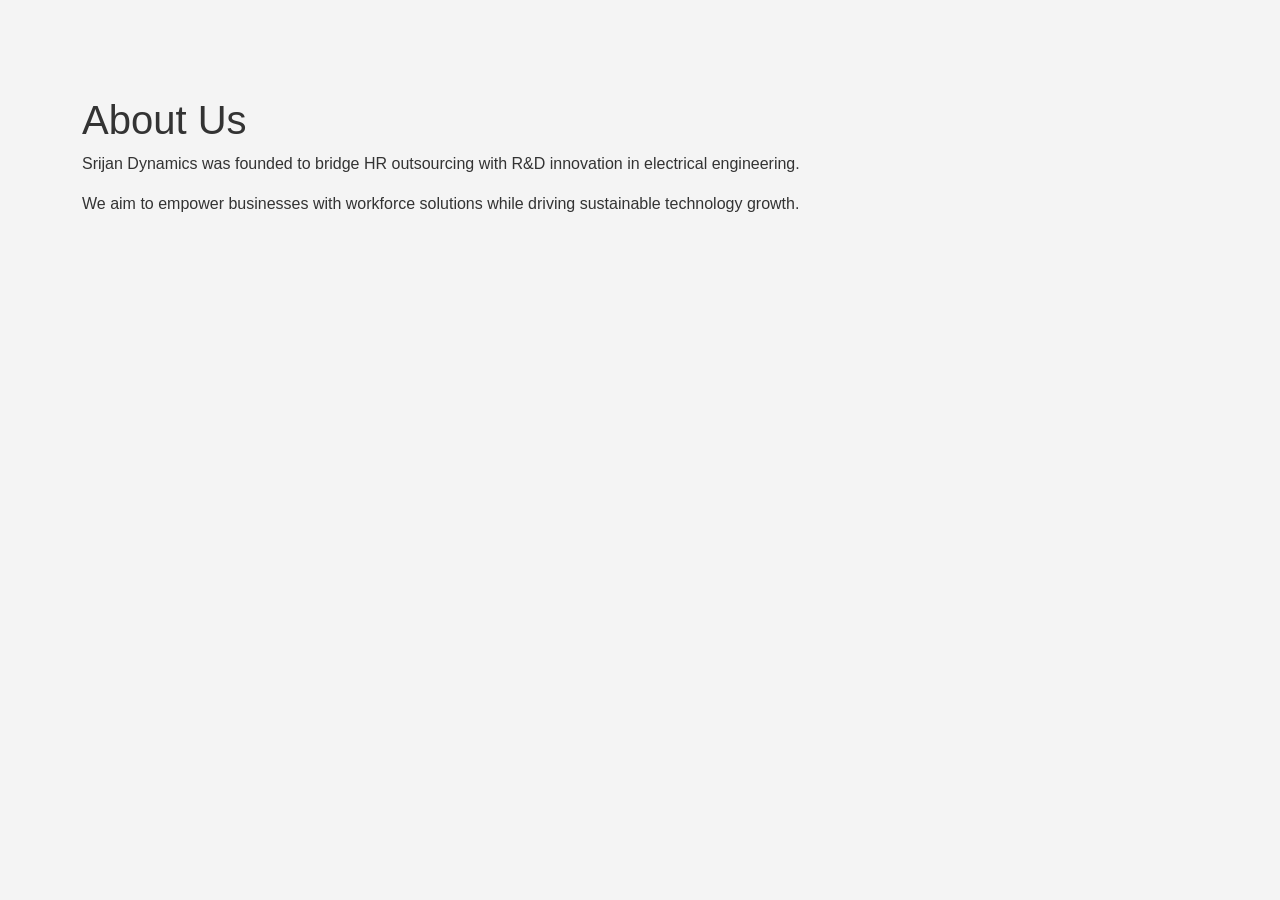
==== about.html @ 722c99f7 "Update about.html" ====
<!DOCTYPE html>
<html lang="en">
<head>
  <meta charset="UTF-8">
  <title>About Us - Srijan Dynamics</title>
  <link href="https://cdn.jsdelivr.net/npm/bootstrap@5.3.0/dist/css/bootstrap.min.css" rel="stylesheet">
  <link rel="stylesheet" href="style.css">
</head>
<body>
  <div class="container mt-5 pt-5">
    <h1>About Us</h1>
    <p>Srijan Dynamics was founded to bridge HR outsourcing with R&D innovation in electrical engineering.</p>
    <p>We aim to empower businesses with workforce solutions while driving sustainable technology growth.</p>
  </div>
</body>
</html>
---- style.css ----
body {
  font-family: Arial, sans-serif;
  margin: 0; padding: 0;
  background: #f4f4f4;
  color: #333;
}
header {
  background: #004080;
  color: #fff;
  padding: 20px;
  text-align: center;
}
nav a {
  color: #fff;
  margin: 0 15px;
  text-decoration: none;
}
main {
  padding: 40px;
  text-align: center;
}
footer {
  background: #004080;
  color: #fff;
  text-align: center;
  padding: 10px;
}
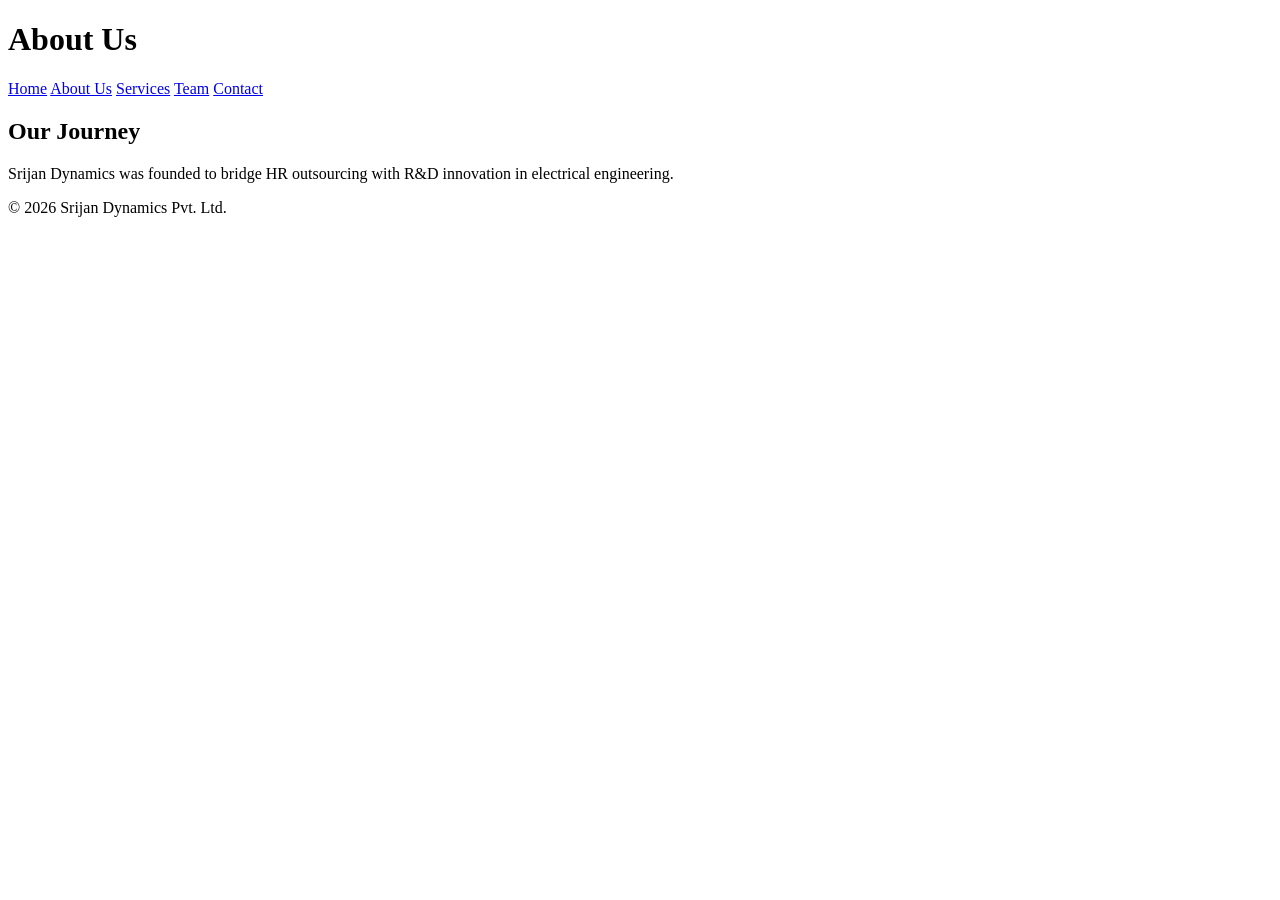
==== commit 279e4aab: "Update about.html" ====
--- a/about.html
+++ b/about.html
@@ -3,14 +3,23 @@
 <head>
   <meta charset="UTF-8">
   <title>About Us - Srijan Dynamics</title>
-  <link href="https://cdn.jsdelivr.net/npm/bootstrap@5.3.0/dist/css/bootstrap.min.css" rel="stylesheet">
   <link rel="stylesheet" href="style.css">
 </head>
 <body>
-  <div class="container mt-5 pt-5">
+  <header>
     <h1>About Us</h1>
+    <nav>
+      <a href="index.html">Home</a>
+      <a href="about.html">About Us</a>
+      <a href="services.html">Services</a>
+      <a href="team.html">Team</a>
+      <a href="contact.html">Contact</a>
+    </nav>
+  </header>
+  <main>
+    <h2>Our Journey</h2>
     <p>Srijan Dynamics was founded to bridge HR outsourcing with R&D innovation in electrical engineering.</p>
-    <p>We aim to empower businesses with workforce solutions while driving sustainable technology growth.</p>
-  </div>
+  </main>
+  <footer>&copy; 2026 Srijan Dynamics Pvt. Ltd.</footer>
 </body>
 </html>
--- a/style.css
+++ b/style.css
@@ -1,27 +1,11 @@
-body {
-  font-family: Arial, sans-serif;
-  margin: 0; padding: 0;
-  background: #f4f4f4;
-  color: #333;
+.hero {
+  background: url('images/banner.jpg') no-repeat center center;
+  background-size: cover;
+  height: 100vh;
 }
-header {
-  background: #004080;
-  color: #fff;
-  padding: 20px;
-  text-align: center;
+.hero h1, .hero p {
+  text-shadow: 2px 2px 5px rgba(0,0,0,0.7);
 }
-nav a {
-  color: #fff;
-  margin: 0 15px;
-  text-decoration: none;
+.card {
+  margin-bottom: 20px;
 }
-main {
-  padding: 40px;
-  text-align: center;
-}
-footer {
-  background: #004080;
-  color: #fff;
-  text-align: center;
-  padding: 10px;
-}
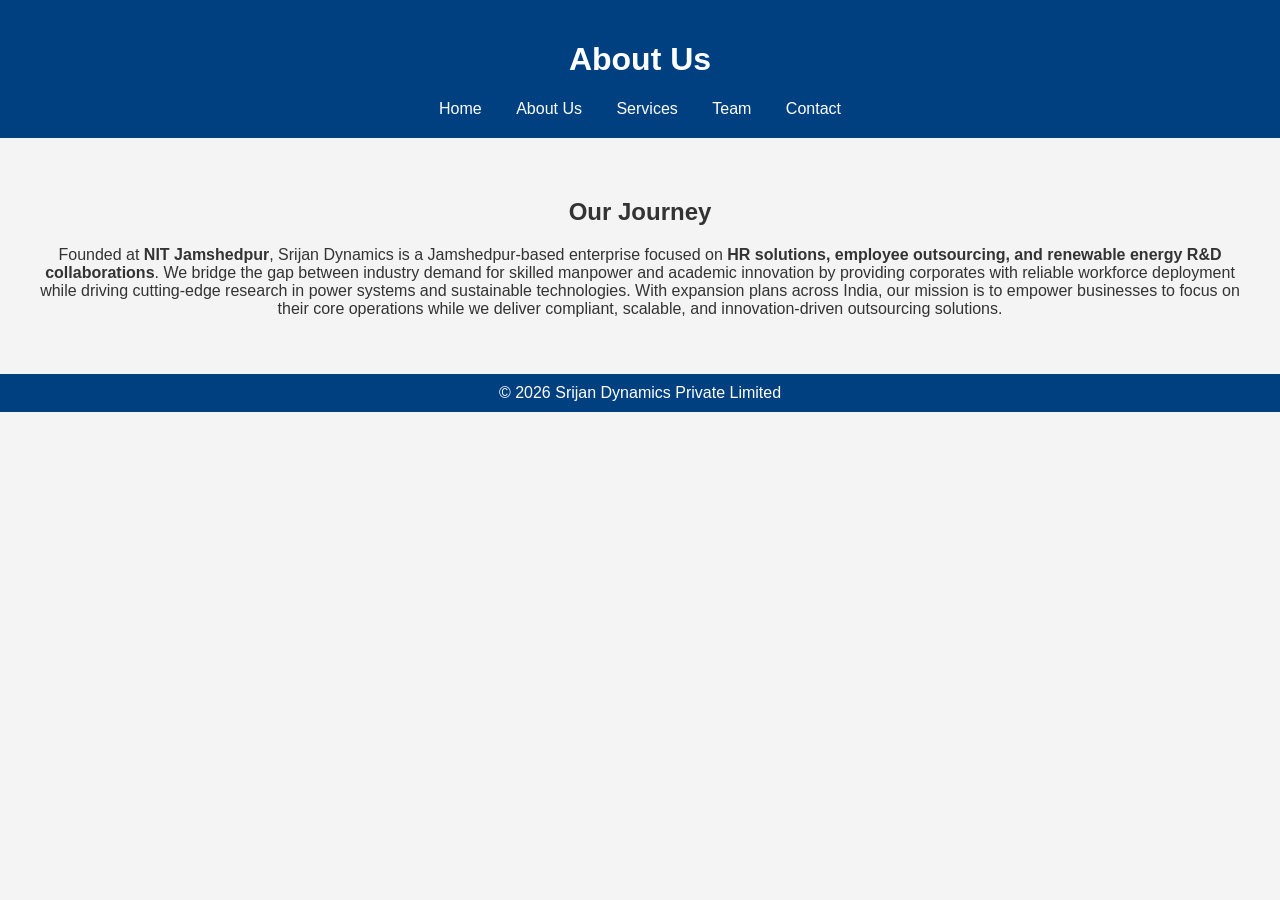
==== commit 08b5659a: "Update about.html" ====
--- a/about.html
+++ b/about.html
@@ -18,8 +18,15 @@
   </header>
   <main>
     <h2>Our Journey</h2>
-    <p>Srijan Dynamics was founded to bridge HR outsourcing with R&D innovation in electrical engineering.</p>
+    <p>
+      Founded at <strong>NIT Jamshedpur</strong>, Srijan Dynamics is a Jamshedpur‑based enterprise focused on 
+      <strong>HR solutions, employee outsourcing, and renewable energy R&D collaborations</strong>. 
+      We bridge the gap between industry demand for skilled manpower and academic innovation by providing corporates 
+      with reliable workforce deployment while driving cutting‑edge research in power systems and sustainable technologies. 
+      With expansion plans across India, our mission is to empower businesses to focus on their core operations while we 
+      deliver compliant, scalable, and innovation‑driven outsourcing solutions.
+    </p>
   </main>
-  <footer>&copy; 2026 Srijan Dynamics Pvt. Ltd.</footer>
+  <footer>&copy; 2026 Srijan Dynamics Private Limited</footer>
 </body>
 </html>
--- a/style.css
+++ b/style.css
@@ -1,11 +1,27 @@
-.hero {
-  background: url('images/banner.jpg') no-repeat center center;
-  background-size: cover;
-  height: 100vh;
+body {
+  font-family: Arial, sans-serif;
+  margin: 0; padding: 0;
+  background: #f4f4f4;
+  color: #333;
 }
-.hero h1, .hero p {
-  text-shadow: 2px 2px 5px rgba(0,0,0,0.7);
+header {
+  background: #004080;
+  color: #fff;
+  padding: 20px;
+  text-align: center;
 }
-.card {
-  margin-bottom: 20px;
+nav a {
+  color: #fff;
+  margin: 0 15px;
+  text-decoration: none;
 }
+main {
+  padding: 40px;
+  text-align: center;
+}
+footer {
+  background: #004080;
+  color: #fff;
+  text-align: center;
+  padding: 10px;
+}
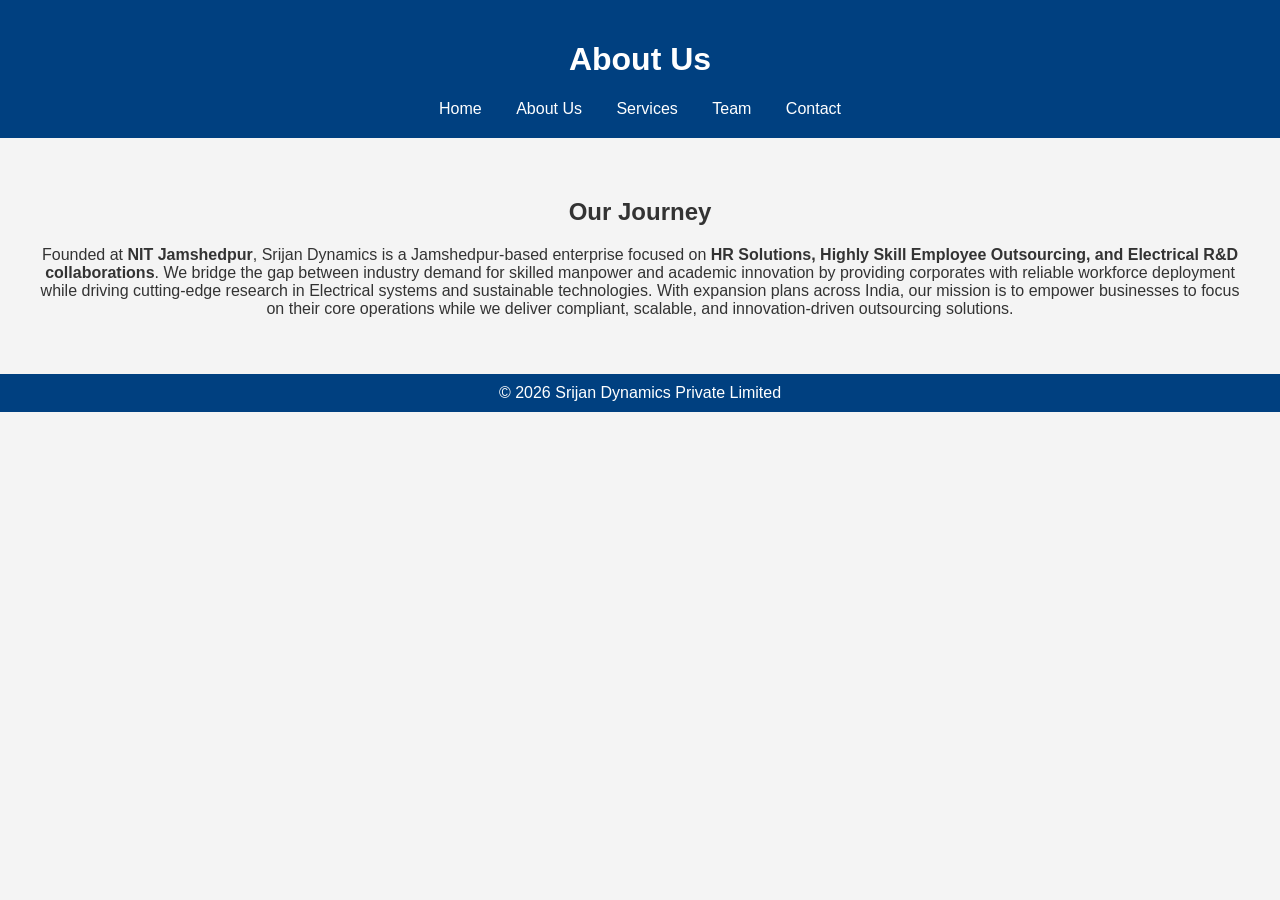
==== commit e78e8e91: "Update about.html" ====
--- a/about.html
+++ b/about.html
@@ -20,9 +20,9 @@
     <h2>Our Journey</h2>
     <p>
       Founded at <strong>NIT Jamshedpur</strong>, Srijan Dynamics is a Jamshedpur‑based enterprise focused on 
-      <strong>HR solutions, employee outsourcing, and renewable energy R&D collaborations</strong>. 
+      <strong>HR Solutions, Highly Skill Employee Outsourcing, and Electrical R&D collaborations</strong>. 
       We bridge the gap between industry demand for skilled manpower and academic innovation by providing corporates 
-      with reliable workforce deployment while driving cutting‑edge research in power systems and sustainable technologies. 
+      with reliable workforce deployment while driving cutting‑edge research in Electrical systems and sustainable technologies. 
       With expansion plans across India, our mission is to empower businesses to focus on their core operations while we 
       deliver compliant, scalable, and innovation‑driven outsourcing solutions.
     </p>
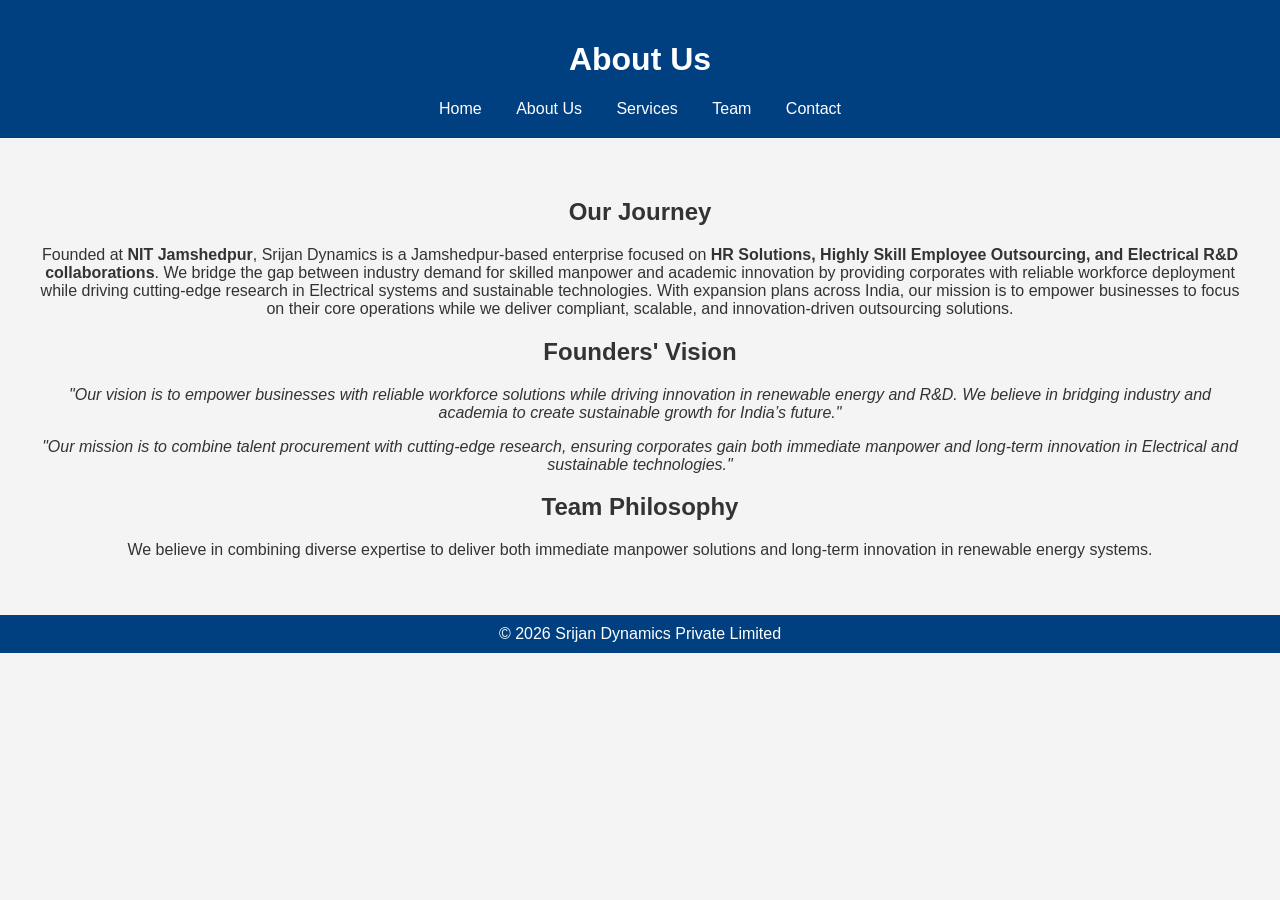
==== commit 40219213: "Update about.html" ====
--- a/about.html
+++ b/about.html
@@ -26,6 +26,13 @@
       With expansion plans across India, our mission is to empower businesses to focus on their core operations while we 
       deliver compliant, scalable, and innovation‑driven outsourcing solutions.
     </p>
+  
+    <h2>Founders' Vision</h2>
+    <p><em>"Our vision is to empower businesses with reliable workforce solutions while driving innovation in renewable energy and R&D. We believe in bridging industry and academia to create sustainable growth for India’s future."</em></p>
+    <p><em>"Our mission is to combine talent procurement with cutting‑edge research, ensuring corporates gain both immediate manpower and long‑term innovation in Electrical and sustainable technologies."</em></p>
+
+    <h2>Team Philosophy</h2>
+    <p>We believe in combining diverse expertise to deliver both immediate manpower solutions and long-term innovation in renewable energy systems.</p>
   </main>
   <footer>&copy; 2026 Srijan Dynamics Private Limited</footer>
 </body>
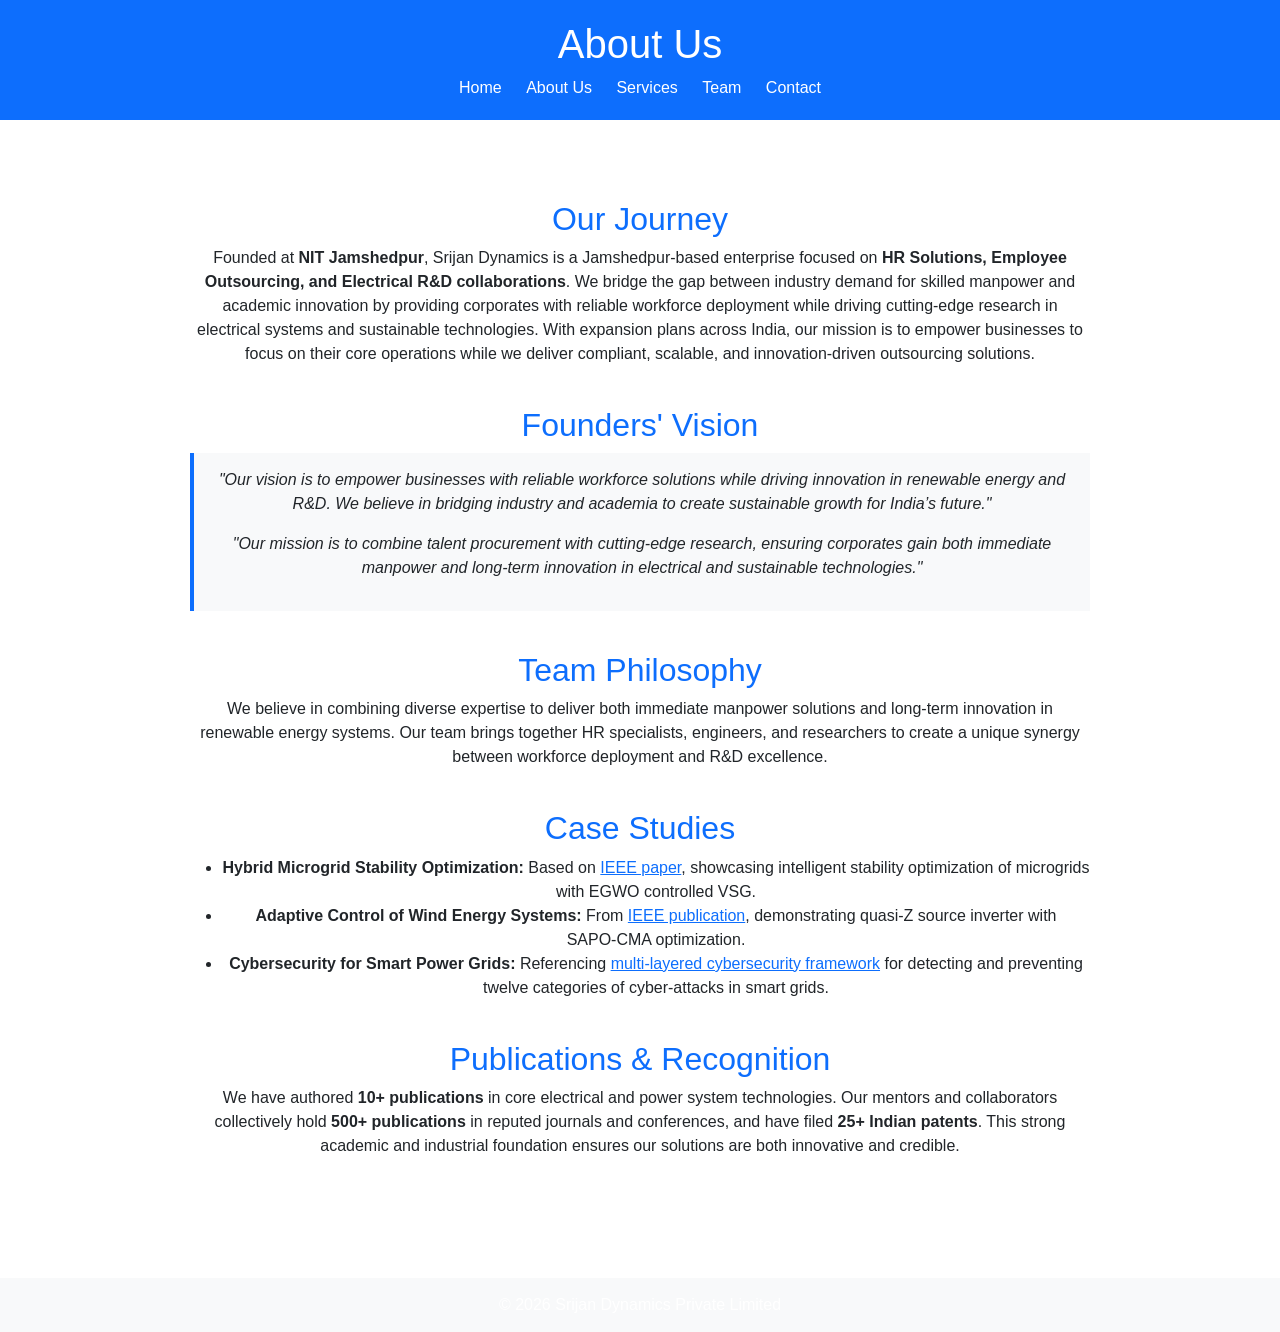
==== commit 88b0b049: "Update about.html" ====
--- a/about.html
+++ b/about.html
@@ -4,6 +4,16 @@
   <meta charset="UTF-8">
   <title>About Us - Srijan Dynamics</title>
   <link rel="stylesheet" href="style.css">
+  <link href="https://cdn.jsdelivr.net/npm/bootstrap@5.3.0/dist/css/bootstrap.min.css" rel="stylesheet">
+  <style>
+    body { font-family: Arial, sans-serif; }
+    header { background: #0d6efd; color: white; padding: 20px; text-align: center; }
+    nav a { color: white; margin: 0 10px; text-decoration: none; }
+    section { margin: 40px auto; max-width: 900px; }
+    h2 { margin-top: 30px; color: #0d6efd; }
+    .highlight { background: #f8f9fa; padding: 15px; border-left: 4px solid #0d6efd; margin-bottom: 20px; }
+    footer { background: #f8f9fa; padding: 15px; text-align: center; margin-top: 40px; }
+  </style>
 </head>
 <body>
   <header>
@@ -16,24 +26,57 @@
       <a href="contact.html">Contact</a>
     </nav>
   </header>
+
   <main>
-    <h2>Our Journey</h2>
-    <p>
-      Founded at <strong>NIT Jamshedpur</strong>, Srijan Dynamics is a Jamshedpur‑based enterprise focused on 
-      <strong>HR Solutions, Highly Skill Employee Outsourcing, and Electrical R&D collaborations</strong>. 
-      We bridge the gap between industry demand for skilled manpower and academic innovation by providing corporates 
-      with reliable workforce deployment while driving cutting‑edge research in Electrical systems and sustainable technologies. 
-      With expansion plans across India, our mission is to empower businesses to focus on their core operations while we 
-      deliver compliant, scalable, and innovation‑driven outsourcing solutions.
-    </p>
-  
-    <h2>Founders' Vision</h2>
-    <p><em>"Our vision is to empower businesses with reliable workforce solutions while driving innovation in renewable energy and R&D. We believe in bridging industry and academia to create sustainable growth for India’s future."</em></p>
-    <p><em>"Our mission is to combine talent procurement with cutting‑edge research, ensuring corporates gain both immediate manpower and long‑term innovation in Electrical and sustainable technologies."</em></p>
+    <section>
+      <h2>Our Journey</h2>
+      <p>
+        Founded at <strong>NIT Jamshedpur</strong>, Srijan Dynamics is a Jamshedpur‑based enterprise focused on 
+        <strong>HR Solutions, Employee Outsourcing, and Electrical R&D collaborations</strong>. 
+        We bridge the gap between industry demand for skilled manpower and academic innovation by providing corporates 
+        with reliable workforce deployment while driving cutting‑edge research in electrical systems and sustainable technologies. 
+        With expansion plans across India, our mission is to empower businesses to focus on their core operations while we 
+        deliver compliant, scalable, and innovation‑driven outsourcing solutions.
+      </p>
+    </section>
 
-    <h2>Team Philosophy</h2>
-    <p>We believe in combining diverse expertise to deliver both immediate manpower solutions and long-term innovation in renewable energy systems.</p>
+    <section>
+      <h2>Founders' Vision</h2>
+      <div class="highlight">
+        <p><em>"Our vision is to empower businesses with reliable workforce solutions while driving innovation in renewable energy and R&D. We believe in bridging industry and academia to create sustainable growth for India’s future."</em></p>
+        <p><em>"Our mission is to combine talent procurement with cutting‑edge research, ensuring corporates gain both immediate manpower and long‑term innovation in electrical and sustainable technologies."</em></p>
+      </div>
+    </section>
+
+    <section>
+      <h2>Team Philosophy</h2>
+      <p>
+        We believe in combining diverse expertise to deliver both immediate manpower solutions and long‑term innovation in renewable energy systems. 
+        Our team brings together HR specialists, engineers, and researchers to create a unique synergy between workforce deployment and R&D excellence.
+      </p>
+    </section>
+
+    <section>
+      <h2>Case Studies</h2>
+      <ul>
+        <li><strong>Hybrid Microgrid Stability Optimization:</strong> Based on <a href="https://scholar.google.com/citations?view_op=view_citation&hl=en&user=D6H2lpgAAAAJ&citation_for_view=D6H2lpgAAAAJ:bFI3QPDXJZMC" target="_blank">IEEE paper</a>, showcasing intelligent stability optimization of microgrids with EGWO controlled VSG.</li>
+        <li><strong>Adaptive Control of Wind Energy Systems:</strong> From <a href="https://scholar.google.com/citations?view_op=view_citation&hl=en&user=D6H2lpgAAAAJ&citation_for_view=D6H2lpgAAAAJ:abG-DnoFyZgC" target="_blank">IEEE publication</a>, demonstrating quasi‑Z source inverter with SAPO‑CMA optimization.</li>
+        <li><strong>Cybersecurity for Smart Power Grids:</strong> Referencing <a href="https://scholar.google.com/citations?view_op=view_citation&hl=en&user=D6H2lpgAAAAJ&citation_for_view=D6H2lpgAAAAJ:b0M2c_1WBrUC" target="_blank">multi‑layered cybersecurity framework</a> for detecting and preventing twelve categories of cyber‑attacks in smart grids.</li>
+      </ul>
+    </section>
+
+    <section>
+      <h2>Publications & Recognition</h2>
+      <p>
+        We have authored <strong>10+ publications</strong> in core electrical and power system technologies.  
+        Our mentors and collaborators collectively hold <strong>500+ publications</strong> in reputed journals and conferences, and have filed <strong>25+ Indian patents</strong>.  
+        This strong academic and industrial foundation ensures our solutions are both innovative and credible.
+      </p>
+    </section>
   </main>
-  <footer>&copy; 2026 Srijan Dynamics Private Limited</footer>
+
+  <footer>
+    &copy; 2026 Srijan Dynamics Private Limited
+  </footer>
 </body>
 </html>
--- a/style.css
+++ b/style.css
@@ -1,27 +1,103 @@
 body {
   font-family: Arial, sans-serif;
-  margin: 0; padding: 0;
+  margin: 0; 
+  padding: 0;
   background: #f4f4f4;
   color: #333;
 }
+
 header {
   background: #004080;
   color: #fff;
   padding: 20px;
   text-align: center;
 }
+
 nav a {
   color: #fff;
   margin: 0 15px;
   text-decoration: none;
 }
+
 main {
   padding: 40px;
   text-align: center;
 }
+
 footer {
   background: #004080;
   color: #fff;
   text-align: center;
   padding: 10px;
 }
+
+/* Hero Section */
+.hero {
+  background: #e6f0ff;
+  padding: 30px;
+  margin-bottom: 20px;
+  border-radius: 8px;
+}
+
+/* Why Us Section */
+.why-us {
+  background: #fff;
+  padding: 20px;
+  margin: 20px auto;
+  border: 1px solid #ccc;
+  border-radius: 8px;
+  max-width: 800px;
+}
+
+/* Call to Action Section */
+.cta {
+  background: #fff3e6;
+  padding: 20px;
+  margin: 20px auto;
+  border-radius: 8px;
+  max-width: 800px;
+}
+
+.btn {
+  display: inline-block;
+  padding: 10px 20px;
+  background: #004080;
+  color: #fff;
+  text-decoration: none;
+  border-radius: 5px;
+}
+
+.btn:hover {
+  background: #0066cc;
+}
+
+/* WhatsApp Floating Button */
+#whatsapp-chat {
+  position: fixed;
+  bottom: 20px;
+  right: 20px;
+  background: linear-gradient(135deg, #007BFF, #FF7F00);
+  color: white;
+  border-radius: 50%;
+  padding: 15px;
+  font-size: 24px;
+  text-align: center;
+  text-decoration: none;
+  box-shadow: 0 4px 8px rgba(0,0,0,0.3);
+  transition: transform 0.2s ease;
+}
+
+#whatsapp-chat:hover {
+  transform: scale(1.1);
+}
+
+/* AI Chat Agent Box */
+#ai-chat {
+  position: fixed;
+  bottom: 90px;
+  right: 20px;
+  box-shadow: 0 4px 10px rgba(0,0,0,0.2);
+  border-radius: 15px;
+  overflow: hidden;
+  background: linear-gradient(135deg, #0056b3, #ff7f00);
+}
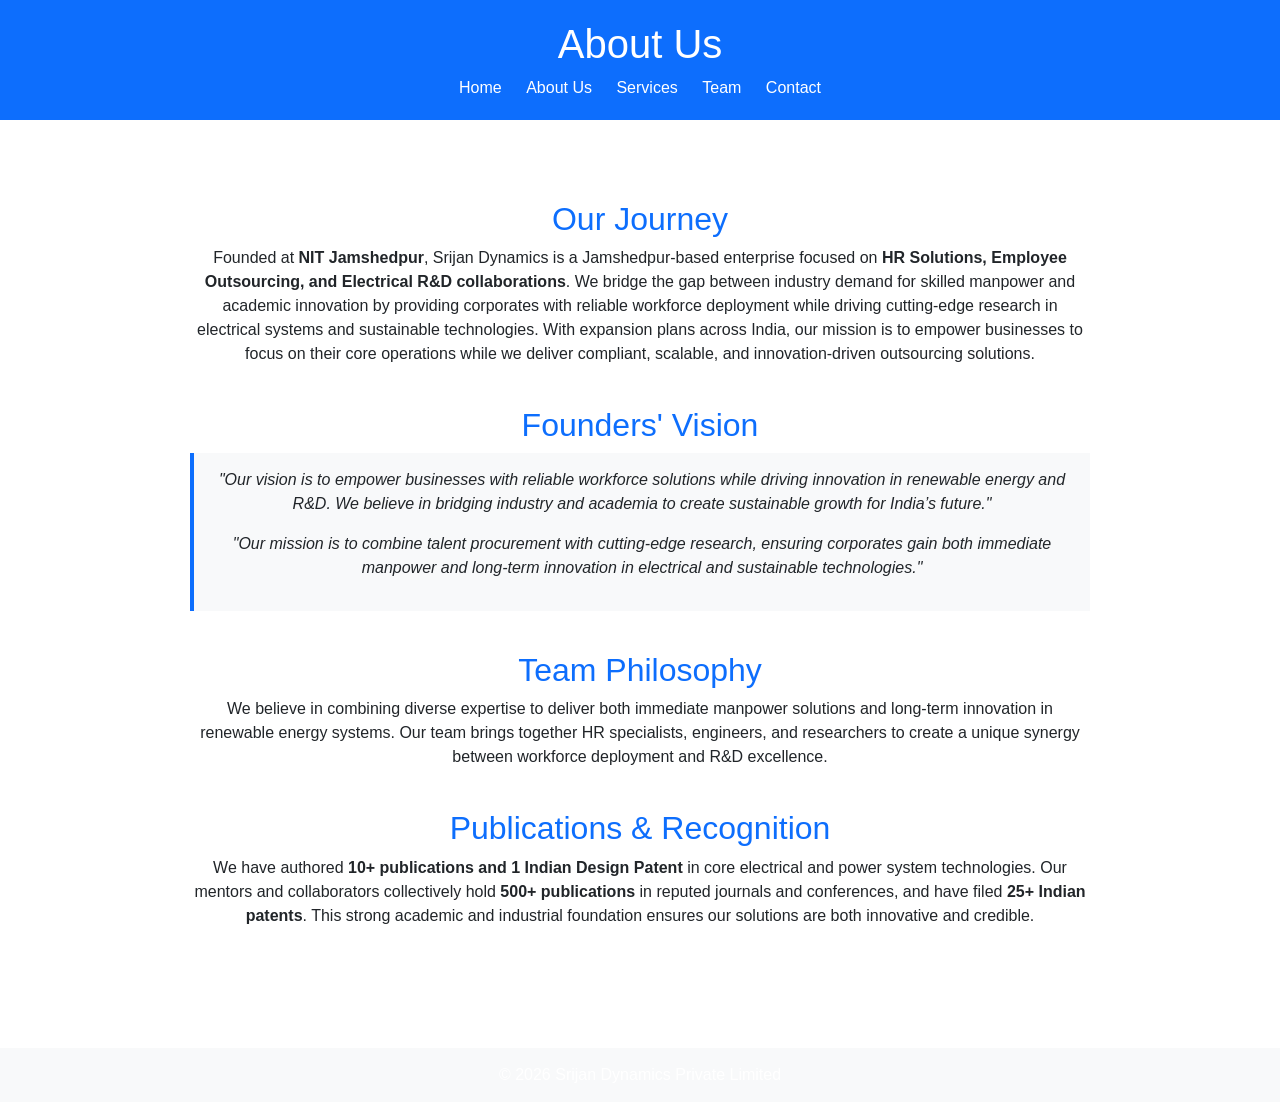
==== commit d1562333: "Update about.html" ====
--- a/about.html
+++ b/about.html
@@ -57,18 +57,9 @@
     </section>
 
     <section>
-      <h2>Case Studies</h2>
-      <ul>
-        <li><strong>Hybrid Microgrid Stability Optimization:</strong> Based on <a href="https://scholar.google.com/citations?view_op=view_citation&hl=en&user=D6H2lpgAAAAJ&citation_for_view=D6H2lpgAAAAJ:bFI3QPDXJZMC" target="_blank">IEEE paper</a>, showcasing intelligent stability optimization of microgrids with EGWO controlled VSG.</li>
-        <li><strong>Adaptive Control of Wind Energy Systems:</strong> From <a href="https://scholar.google.com/citations?view_op=view_citation&hl=en&user=D6H2lpgAAAAJ&citation_for_view=D6H2lpgAAAAJ:abG-DnoFyZgC" target="_blank">IEEE publication</a>, demonstrating quasi‑Z source inverter with SAPO‑CMA optimization.</li>
-        <li><strong>Cybersecurity for Smart Power Grids:</strong> Referencing <a href="https://scholar.google.com/citations?view_op=view_citation&hl=en&user=D6H2lpgAAAAJ&citation_for_view=D6H2lpgAAAAJ:b0M2c_1WBrUC" target="_blank">multi‑layered cybersecurity framework</a> for detecting and preventing twelve categories of cyber‑attacks in smart grids.</li>
-      </ul>
-    </section>
-
-    <section>
       <h2>Publications & Recognition</h2>
       <p>
-        We have authored <strong>10+ publications</strong> in core electrical and power system technologies.  
+        We have authored <strong>10+ publications and 1 Indian Design Patent</strong> in core electrical and power system technologies.  
         Our mentors and collaborators collectively hold <strong>500+ publications</strong> in reputed journals and conferences, and have filed <strong>25+ Indian patents</strong>.  
         This strong academic and industrial foundation ensures our solutions are both innovative and credible.
       </p>
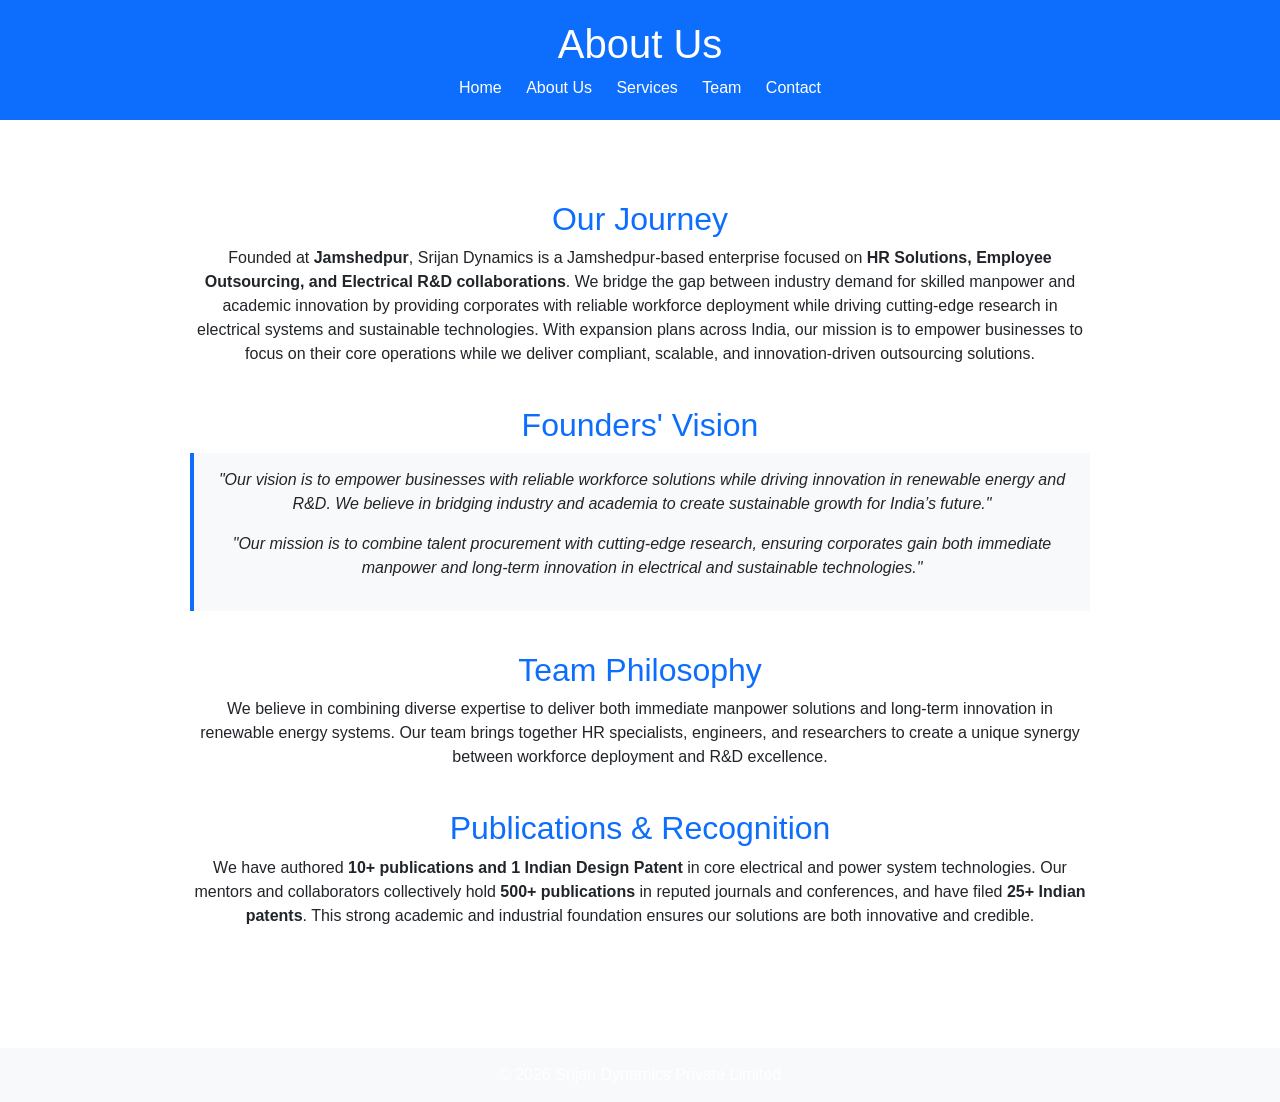
==== commit a0dba2dc: "Update about.html" ====
--- a/about.html
+++ b/about.html
@@ -31,7 +31,7 @@
     <section>
       <h2>Our Journey</h2>
       <p>
-        Founded at <strong>NIT Jamshedpur</strong>, Srijan Dynamics is a Jamshedpur‑based enterprise focused on 
+        Founded at <strong>Jamshedpur</strong>, Srijan Dynamics is a Jamshedpur‑based enterprise focused on 
         <strong>HR Solutions, Employee Outsourcing, and Electrical R&D collaborations</strong>. 
         We bridge the gap between industry demand for skilled manpower and academic innovation by providing corporates 
         with reliable workforce deployment while driving cutting‑edge research in electrical systems and sustainable technologies. 
